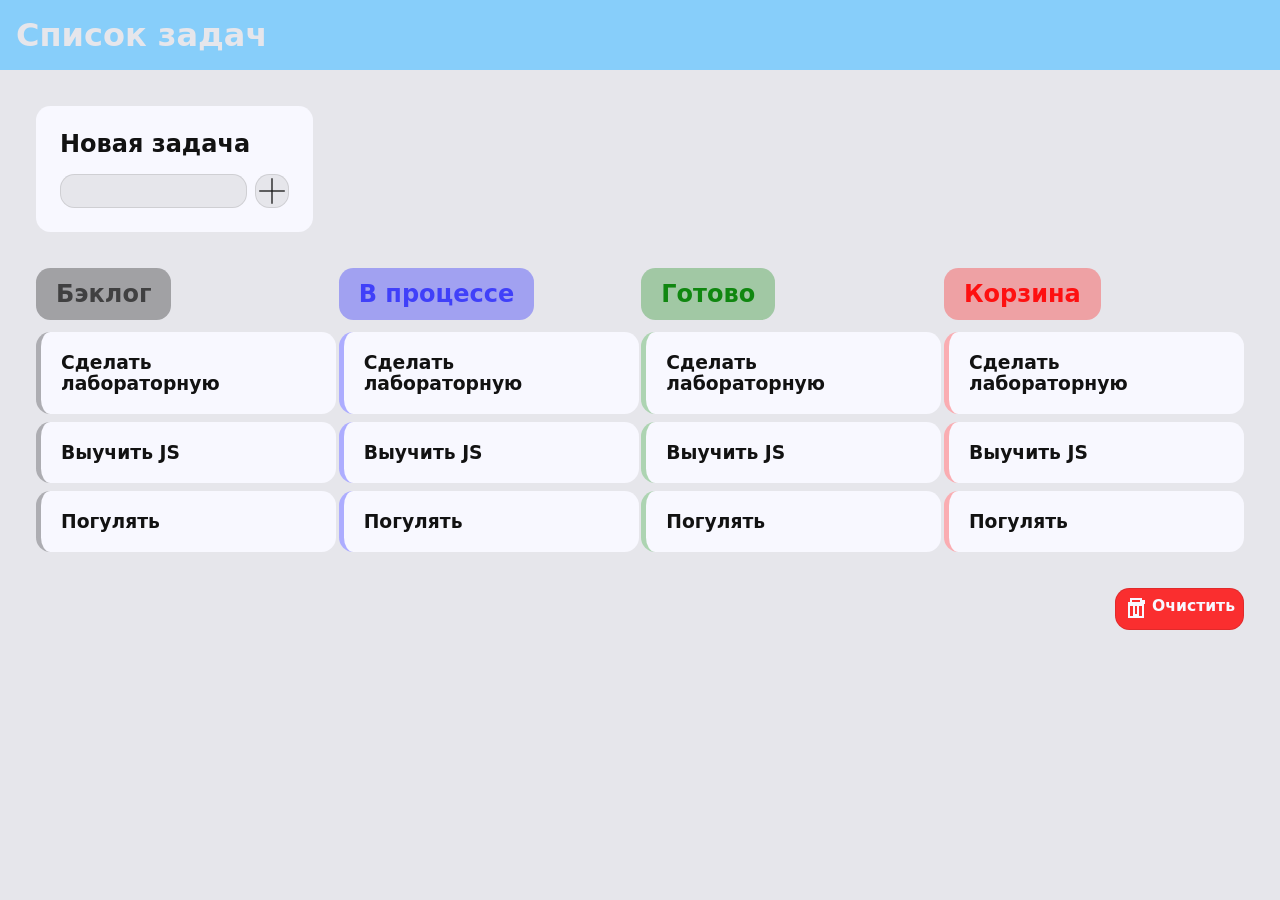
==== index.html @ 8065c5c0 "Update" ====
<!DOCTYPE html>
<html lang="en">
  <head>
    <meta charset="UTF-8" />
    <meta name="viewport" content="width=device-width, initial-scale=1.0" />
    <link rel="stylesheet" href="css/style.css" />
    <title>Document</title>
  </head>
  <body>
    <header class="task__header">
      <h1 class="header__title">Список задач</h1>
    </header>
    <main class="task__content">
      <div class="task-adder__wrapper">
        <h2 class="task-adder__title">Новая задача</h2>
        <div class="task-adder__inputs">
          <input
            class="task-adder__input"
            type="text"
            name="task-adder__input"
            id="task-input"
          />
          <button class="task-adder__button" type="button">
            <svg
              xmlns="http://www.w3.org/2000/svg"
              width="32"
              height="32"
              viewBox="0 0 100 100"
            >
              <g fill="none" stroke="currentColor" stroke-width="4">
                <line x1="50" y1="10" x2="50" y2="90" />
                <line x1="10" y1="50" x2="90" y2="50" />
              </g>
            </svg>
          </button>
        </div>
      </div>
      <div class="task-board">
        <div class="task-board__list" id="backlog">
          <h2 class="task-list__title">Бэклог</h2>
          <div class="tasks">
            <div class="task">
              <h3 class="task-title">Сделать лабораторную</h3>
            </div>
            <div class="task">
              <h3 class="task-title">Выучить JS</h3>
            </div>
            <div class="task">
              <h3 class="task-title">Погулять</h3>
            </div>
          </div>
        </div>
        <div class="task-board__list" id="in-process">
          <h2 class="task-list__title">В процессе</h2>
          <div class="tasks">
            <div class="tasks">
              <div class="task">
                <h3 class="task-title">Сделать лабораторную</h3>
              </div>
              <div class="task">
                <h3 class="task-title">Выучить JS</h3>
              </div>
              <div class="task">
                <h3 class="task-title">Погулять</h3>
              </div>
            </div>
          </div>
        </div>
        <div class="task-board__list" id="completed">
          <h2 class="task-list__title">Готово</h2>
          <div class="tasks">
            <div class="tasks">
              <div class="task">
                <h3 class="task-title">Сделать лабораторную</h3>
              </div>
              <div class="task">
                <h3 class="task-title">Выучить JS</h3>
              </div>
              <div class="task">
                <h3 class="task-title">Погулять</h3>
              </div>
            </div>
          </div>
        </div>
        <div class="task-board__list" id="trashbin">
          <h2 class="task-list__title">Корзина</h2>
          <div class="tasks">
            <div class="tasks">
              <div class="task">
                <h3 class="task-title">Сделать лабораторную</h3>
              </div>
              <div class="task">
                <h3 class="task-title">Выучить JS</h3>
              </div>
              <div class="task">
                <h3 class="task-title">Погулять</h3>
              </div>
            </div>
          </div>
        </div>
      </div>
      <div class="clear-button">
        <button class="clear-button__red">
          <svg
            xmlns="http://www.w3.org/2000/svg"
            viewBox="0 0 24 24"
            width="24"
            height="24"
          >
            <path
              d="M7 4V2h10v2h3v2H4V6h3zm3 2v12h4V6H10zM5 8v12h14V8H5z"
              fill="none"
              stroke="currentColor"
              stroke-width="2"
            />
          </svg>
          <h3>Очистить</h3>
        </button>
      </div>
    </main>
  </body>
</html>
---- css/style.css ----
:root {
  --color-primary: #121212;
  --background: #e6e6eb;
  --primary: #f8f8ff;
  --border-radius: 0.9rem;
  --border-primary: 0.1px solid rgba(0, 0, 0, 0.1);
  --border-primary-color: rgba(0, 0, 0, 0.1);
  --font-family: system-ui, -apple-system, BlinkMacSystemFont, "Segoe UI",
    Roboto, Oxygen, Ubuntu, Cantarell, "Open Sans", "Helvetica Neue", sans-serif;
}

html {
  box-sizing: border-box;
}

*,
*::after,
*::before {
  box-sizing: inherit;
  margin: 0;
  padding: 0;
}

span,
p,
h1,
h2,
h3,
*::after {
  font-family: var(--font-family);
}

body {
  background-color: var(--background);
}

.task__header {
  padding: 16px;
  color: var(--background);
  background-color: lightskyblue;
}

.task__content {
  display: flex;
  flex-direction: column;
  padding: 36px;
  gap: 36px;
}
.task__content .task-adder__wrapper {
  display: flex;
  flex-direction: column;
  padding: 24px;
  gap: 16px;
  background-color: var(--primary);
  width: -moz-fit-content;
  width: fit-content;
  border-radius: var(--border-radius);
}
.task__content .task-adder__wrapper .task-adder__title {
  color: var(--color-primary);
}
.task__content .task-adder__wrapper .task-adder__inputs {
  display: flex;
  gap: 8px;
}
.task__content .task-adder__wrapper .task-adder__inputs .task-adder__input {
  padding: 8px;
  border-radius: var(--border-radius);
  border: var(--border-primary);
  background-color: var(--background);
}
.task__content .task-adder__wrapper .task-adder__inputs .task-adder__button {
  display: flex;
  justify-content: center;
  color: #121212;
  border-radius: var(--border-radius);
  border: var(--border-primary);
  background-color: var(--background);
  cursor: pointer;
}
.task__content .task-board {
  display: flex;
  justify-content: space-between;
}
.task__content .task-board .task-board__list {
  display: flex;
  flex-direction: column;
  width: 300px;
  gap: 12px;
}
.task__content .task-board .task-board__list .task-list__title {
  width: -moz-fit-content;
  width: fit-content;
  padding: 12px 20px 12px 20px;
  border-radius: var(--border-radius);
}
.task__content .task-board .task-board__list .tasks {
  display: flex;
  flex-direction: column;
  gap: 8px;
}
.task__content .task-board .task-board__list .tasks .task {
  display: flex;
  align-items: center;
  padding: 20px;
  background-color: var(--primary);
  border-radius: var(--border-radius);
  color: var(--color-primary);
}
.task__content .task-board .task-board__list#backlog .task-list__title {
  color: rgba(0, 0, 0, 0.6);
  background-color: rgba(0, 0, 0, 0.3);
}
.task__content .task-board .task-board__list#backlog .task {
  border-left: 5px solid rgba(0, 0, 0, 0.3);
}
.task__content .task-board .task-board__list#in-process .task-list__title {
  color: rgba(0, 0, 255, 0.6);
  background-color: rgba(0, 0, 255, 0.3);
}
.task__content .task-board .task-board__list#in-process .task {
  border-left: 5px solid rgba(0, 0, 255, 0.3);
}
.task__content .task-board .task-board__list#completed > .task-list__title {
  color: rgba(0, 128, 0, 0.9);
  background-color: rgba(0, 128, 0, 0.3);
}
.task__content .task-board .task-board__list#completed .task {
  border-left: 5px solid rgba(0, 128, 0, 0.3);
}
.task__content .task-board .task-board__list#trashbin > .task-list__title {
  color: rgba(255, 0, 0, 0.9);
  background-color: rgba(255, 0, 0, 0.3);
}
.task__content .task-board .task-board__list#trashbin .task {
  border-left: 5px solid rgba(255, 0, 0, 0.3);
}
.task__content .clear-button {
  display: flex;
  justify-content: end;
}
.task__content .clear-button .clear-button__red {
  display: flex;
  justify-content: center;
  padding: 8px;
  gap: 4px;
  background-color: rgba(255, 0, 0, 0.8);
  border-radius: var(--border-radius);
  border: var(--border-primary);
  color: var(--primary);
  cursor: pointer;
}/*# sourceMappingURL=style.css.map */
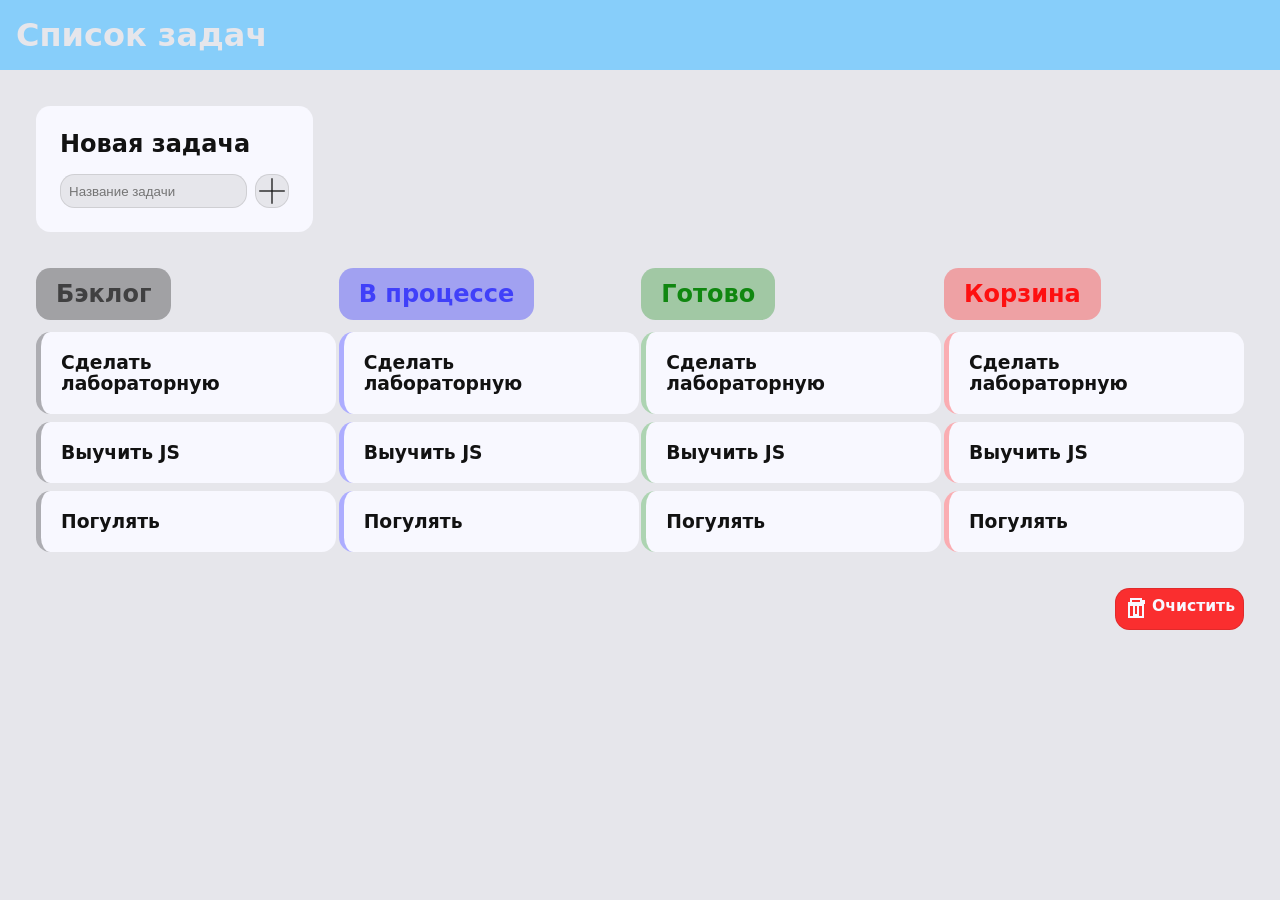
==== commit 23e9c216: "Update index.html" ====
--- a/index.html
+++ b/index.html
@@ -19,6 +19,7 @@
             type="text"
             name="task-adder__input"
             id="task-input"
+            placeholder="Название задачи"
           />
           <button class="task-adder__button" type="button">
             <svg
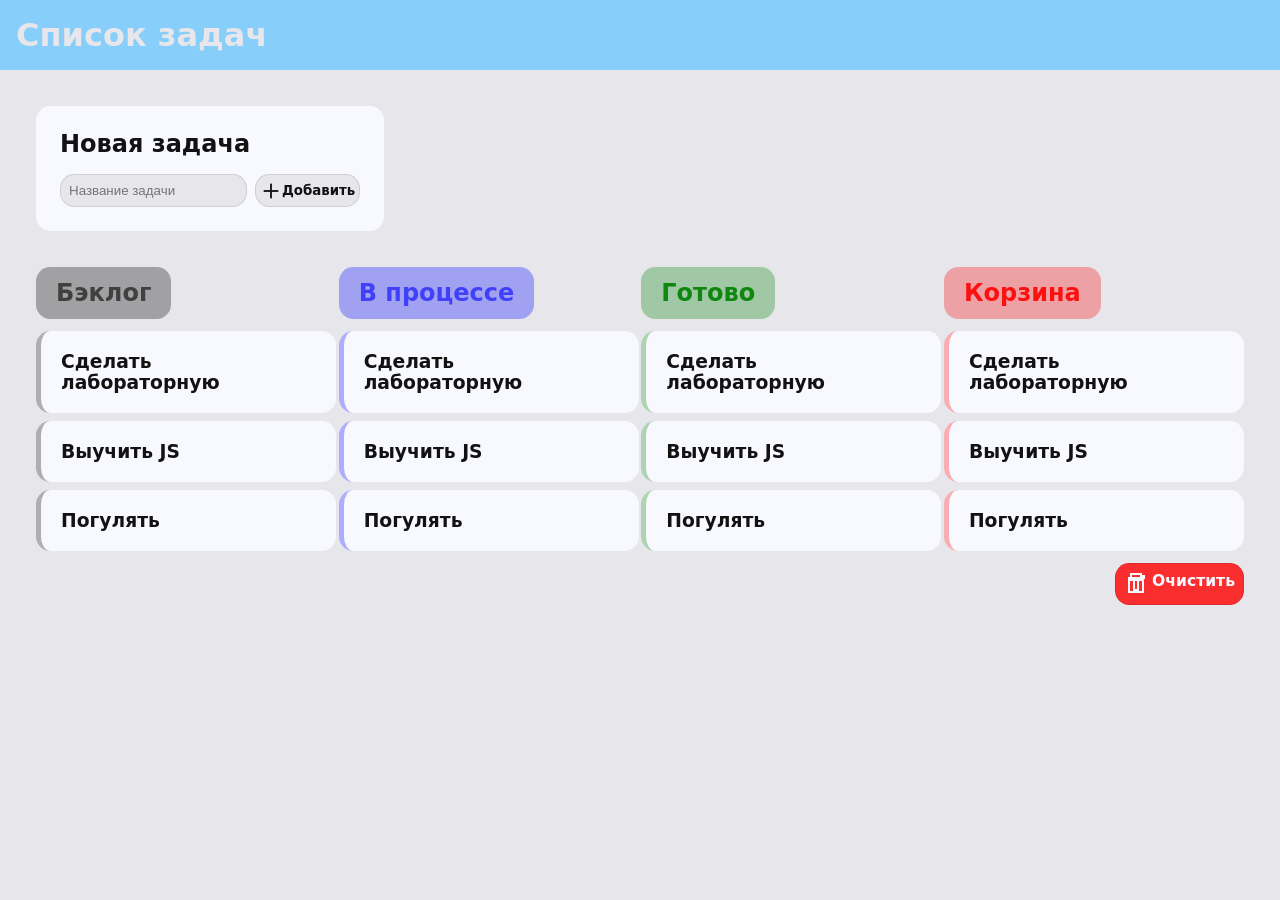
==== commit e63a915e: "Новая ветка" ====
--- a/index.html
+++ b/index.html
@@ -1,123 +1,17 @@
 <!DOCTYPE html>
-<html lang="en">
+<html lang="ru">
   <head>
     <meta charset="UTF-8" />
     <meta name="viewport" content="width=device-width, initial-scale=1.0" />
     <link rel="stylesheet" href="css/style.css" />
-    <title>Document</title>
+    <title>Список задач</title>
   </head>
-  <body>
-    <header class="task__header">
-      <h1 class="header__title">Список задач</h1>
-    </header>
-    <main class="task__content">
-      <div class="task-adder__wrapper">
-        <h2 class="task-adder__title">Новая задача</h2>
-        <div class="task-adder__inputs">
-          <input
-            class="task-adder__input"
-            type="text"
-            name="task-adder__input"
-            id="task-input"
-            placeholder="Название задачи"
-          />
-          <button class="task-adder__button" type="button">
-            <svg
-              xmlns="http://www.w3.org/2000/svg"
-              width="32"
-              height="32"
-              viewBox="0 0 100 100"
-            >
-              <g fill="none" stroke="currentColor" stroke-width="4">
-                <line x1="50" y1="10" x2="50" y2="90" />
-                <line x1="10" y1="50" x2="90" y2="50" />
-              </g>
-            </svg>
-          </button>
-        </div>
-      </div>
-      <div class="task-board">
-        <div class="task-board__list" id="backlog">
-          <h2 class="task-list__title">Бэклог</h2>
-          <div class="tasks">
-            <div class="task">
-              <h3 class="task-title">Сделать лабораторную</h3>
-            </div>
-            <div class="task">
-              <h3 class="task-title">Выучить JS</h3>
-            </div>
-            <div class="task">
-              <h3 class="task-title">Погулять</h3>
-            </div>
-          </div>
-        </div>
-        <div class="task-board__list" id="in-process">
-          <h2 class="task-list__title">В процессе</h2>
-          <div class="tasks">
-            <div class="tasks">
-              <div class="task">
-                <h3 class="task-title">Сделать лабораторную</h3>
-              </div>
-              <div class="task">
-                <h3 class="task-title">Выучить JS</h3>
-              </div>
-              <div class="task">
-                <h3 class="task-title">Погулять</h3>
-              </div>
-            </div>
-          </div>
-        </div>
-        <div class="task-board__list" id="completed">
-          <h2 class="task-list__title">Готово</h2>
-          <div class="tasks">
-            <div class="tasks">
-              <div class="task">
-                <h3 class="task-title">Сделать лабораторную</h3>
-              </div>
-              <div class="task">
-                <h3 class="task-title">Выучить JS</h3>
-              </div>
-              <div class="task">
-                <h3 class="task-title">Погулять</h3>
-              </div>
-            </div>
-          </div>
-        </div>
-        <div class="task-board__list" id="trashbin">
-          <h2 class="task-list__title">Корзина</h2>
-          <div class="tasks">
-            <div class="tasks">
-              <div class="task">
-                <h3 class="task-title">Сделать лабораторную</h3>
-              </div>
-              <div class="task">
-                <h3 class="task-title">Выучить JS</h3>
-              </div>
-              <div class="task">
-                <h3 class="task-title">Погулять</h3>
-              </div>
-            </div>
-          </div>
-        </div>
-      </div>
-      <div class="clear-button">
-        <button class="clear-button__red">
-          <svg
-            xmlns="http://www.w3.org/2000/svg"
-            viewBox="0 0 24 24"
-            width="24"
-            height="24"
-          >
-            <path
-              d="M7 4V2h10v2h3v2H4V6h3zm3 2v12h4V6H10zM5 8v12h14V8H5z"
-              fill="none"
-              stroke="currentColor"
-              stroke-width="2"
-            />
-          </svg>
-          <h3>Очистить</h3>
-        </button>
-      </div>
+
+  <body class="board-app">
+    <main class="board-app__main">
+      <section class="add-task"></section>
+      <section class="taskboard"></section>
     </main>
+    <script src="src/main.js" type="module"></script>
   </body>
 </html>
--- a/css/style.css
+++ b/css/style.css
@@ -34,19 +34,19 @@
   background-color: var(--background);
 }
 
-.task__header {
+.task-header {
   padding: 16px;
   color: var(--background);
   background-color: lightskyblue;
 }
 
-.task__content {
+.board-app__main {
   display: flex;
   flex-direction: column;
   padding: 36px;
   gap: 36px;
 }
-.task__content .task-adder__wrapper {
+.board-app__main .task-adder__wrapper {
   display: flex;
   flex-direction: column;
   padding: 24px;
@@ -56,50 +56,60 @@
   width: fit-content;
   border-radius: var(--border-radius);
 }
-.task__content .task-adder__wrapper .task-adder__title {
+.board-app__main .task-adder__wrapper .task-adder__title {
   color: var(--color-primary);
 }
-.task__content .task-adder__wrapper .task-adder__inputs {
+.board-app__main .task-adder__wrapper .task-adder__inputs {
   display: flex;
   gap: 8px;
 }
-.task__content .task-adder__wrapper .task-adder__inputs .task-adder__input {
+.board-app__main .task-adder__wrapper .task-adder__inputs .task-adder__input {
   padding: 8px;
   border-radius: var(--border-radius);
   border: var(--border-primary);
   background-color: var(--background);
 }
-.task__content .task-adder__wrapper .task-adder__inputs .task-adder__button {
+.board-app__main .task-adder__wrapper .task-adder__inputs .task-adder__button {
   display: flex;
   justify-content: center;
+  align-items: center;
   color: #121212;
+  padding: 4px;
   border-radius: var(--border-radius);
   border: var(--border-primary);
   background-color: var(--background);
   cursor: pointer;
 }
-.task__content .task-board {
+.board-app__main .task-adder__wrapper .task-adder__inputs .task-adder__button .task-adder__button-text {
+  font-weight: 600;
+}
+.board-app__main .taskboard {
+  display: flex;
+  flex-direction: column;
+  gap: 12px;
+}
+.board-app__main .task-board__lists {
   display: flex;
   justify-content: space-between;
 }
-.task__content .task-board .task-board__list {
+.board-app__main .task-board__lists .task-board__list {
   display: flex;
   flex-direction: column;
   width: 300px;
   gap: 12px;
 }
-.task__content .task-board .task-board__list .task-list__title {
+.board-app__main .task-board__lists .task-board__list .task-list__title {
   width: -moz-fit-content;
   width: fit-content;
   padding: 12px 20px 12px 20px;
   border-radius: var(--border-radius);
 }
-.task__content .task-board .task-board__list .tasks {
+.board-app__main .task-board__lists .task-board__list .tasks {
   display: flex;
   flex-direction: column;
   gap: 8px;
 }
-.task__content .task-board .task-board__list .tasks .task {
+.board-app__main .task-board__lists .task-board__list .tasks .task {
   display: flex;
   align-items: center;
   padding: 20px;
@@ -107,39 +117,39 @@
   border-radius: var(--border-radius);
   color: var(--color-primary);
 }
-.task__content .task-board .task-board__list#backlog .task-list__title {
+.board-app__main .task-board__lists .task-board__list#backlog .task-list__title {
   color: rgba(0, 0, 0, 0.6);
   background-color: rgba(0, 0, 0, 0.3);
 }
-.task__content .task-board .task-board__list#backlog .task {
+.board-app__main .task-board__lists .task-board__list#backlog .task {
   border-left: 5px solid rgba(0, 0, 0, 0.3);
 }
-.task__content .task-board .task-board__list#in-process .task-list__title {
+.board-app__main .task-board__lists .task-board__list#in-process .task-list__title {
   color: rgba(0, 0, 255, 0.6);
   background-color: rgba(0, 0, 255, 0.3);
 }
-.task__content .task-board .task-board__list#in-process .task {
+.board-app__main .task-board__lists .task-board__list#in-process .task {
   border-left: 5px solid rgba(0, 0, 255, 0.3);
 }
-.task__content .task-board .task-board__list#completed > .task-list__title {
+.board-app__main .task-board__lists .task-board__list#completed > .task-list__title {
   color: rgba(0, 128, 0, 0.9);
   background-color: rgba(0, 128, 0, 0.3);
 }
-.task__content .task-board .task-board__list#completed .task {
+.board-app__main .task-board__lists .task-board__list#completed .task {
   border-left: 5px solid rgba(0, 128, 0, 0.3);
 }
-.task__content .task-board .task-board__list#trashbin > .task-list__title {
+.board-app__main .task-board__lists .task-board__list#trashbin > .task-list__title {
   color: rgba(255, 0, 0, 0.9);
   background-color: rgba(255, 0, 0, 0.3);
 }
-.task__content .task-board .task-board__list#trashbin .task {
+.board-app__main .task-board__lists .task-board__list#trashbin .task {
   border-left: 5px solid rgba(255, 0, 0, 0.3);
 }
-.task__content .clear-button {
+.board-app__main .clear-button {
   display: flex;
   justify-content: end;
 }
-.task__content .clear-button .clear-button__red {
+.board-app__main .clear-button .clear-button__red {
   display: flex;
   justify-content: center;
   padding: 8px;
